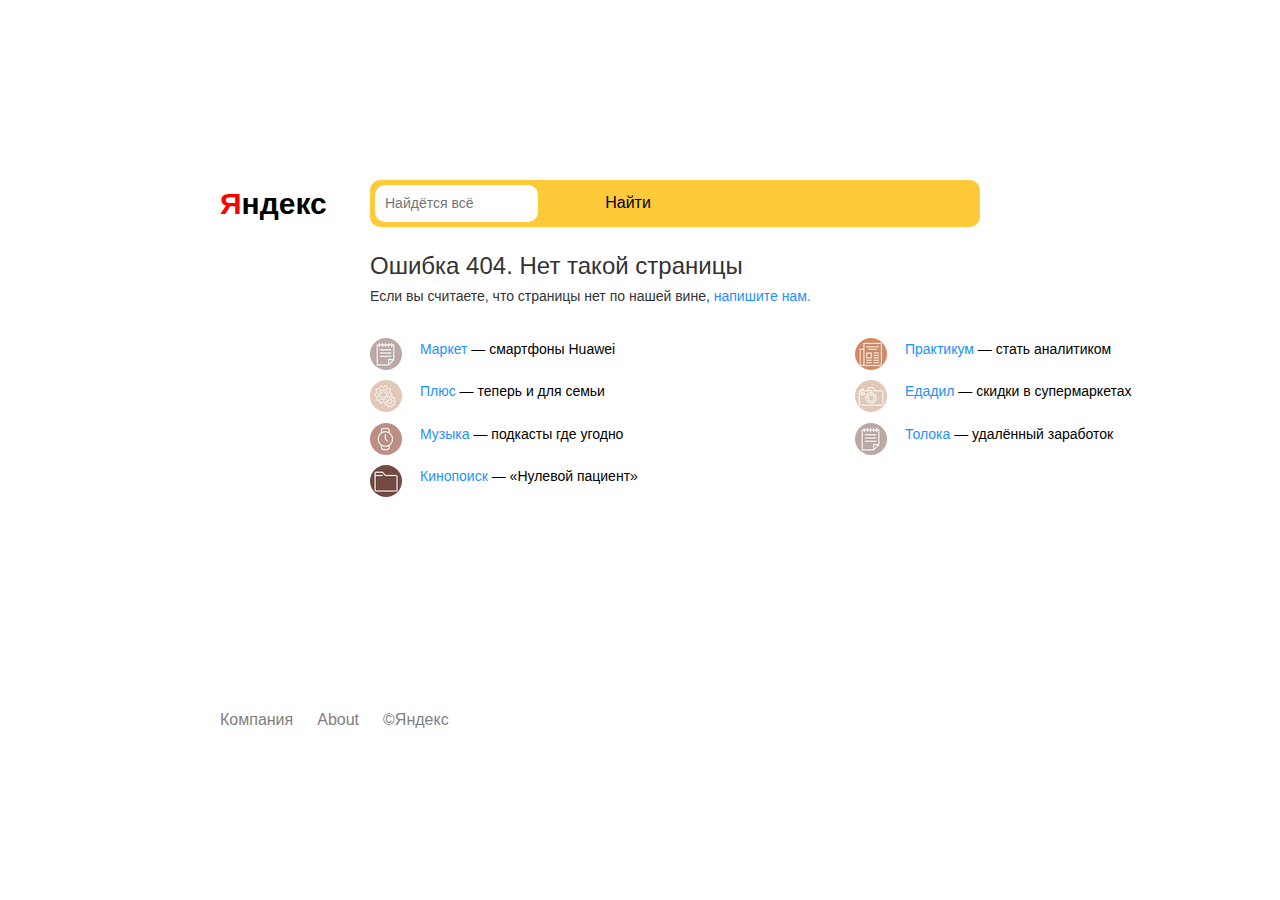
==== index.html @ 076faf09 "first version" ====
<!DOCTYPE html>
<html lang="en">
<head>
    <meta charset="UTF-8">
    <title>Homework</title>
    <link rel="stylesheet" href="style.css">
</head>
<body>

<div class="logo">Яндекс</div>

<div class="container">

    <div class="search__box">
        <label>
            <input class="search__txt" type="text" name="" placeholder="Найдётся всё">
        </label>
        <a class="search__btn" href="/nothing.html">Найти</a>
    </div>

    <p class="p__error">Ошибка 404. Нет такой страницы</p>
    <p>Если вы считаете, что страницы нет по нашей вине, <a href="/nothing.html">напишите нам.</a></p>

    <div class="services">
        <div class="services__item">
            <img class="services__icon" src="images/1.jpg" alt="">
            <p>
                <a href="/nothing.html">Маркет</a> — смартфоны Huawei
            </p>
        </div>
        <div class="services__item">
            <img class="services__icon" src="images/5.jpg" alt="">
            <p>
                <a href="/nothing.html">Практикум</a> — стать аналитиком
            </p>
        </div>
        <div class="services__item">
            <img class="services__icon" src="images/2.jpg" alt="">
            <p>
                <a href="/nothing.html">Плюс</a> — теперь и для семьи
            </p>
        </div>
        <div class="services__item">
            <img class="services__icon" src="images/6.jpg" alt="">
            <p>
                <a href="/nothing.html">Едадил</a> — скидки в супермаркетах
            </p>
        </div>
        <div class="services__item">
            <img class="services__icon" src="images/3.jpg" alt="">
            <p>
                <a href="/nothing.html">Музыка</a> — подкасты где угодно
            </p>
        </div>
        <div class="services__item">
            <img class="services__icon" src="images/1.jpg" alt="">
            <p>
                <a href="/nothing.html">Толока</a> — удалённый заработок
            </p>
        </div>
        <div class="services__item">
            <img class="services__icon" src="images/4.jpg" alt="">
            <p>
                <a href="/nothing.html">Кинопоиск</a> — «Нулевой пациент»
            </p>
        </div>
    </div>
</div>

    <footer class="footer">
        <a class="footer__a" href="/nothing.html">Компания</a>
        <a class="footer__a" href="/nothing.html">About</a>
        <a class="footer__a" href="/nothing.html">©Яндекс</a>
    </footer>

</body>
</html>
---- style.css ----
body {
    margin: 0;
    line-height: 1.6;
    color: #333;
}

p {
    font-family: 'Gill Sans', sans-serif;
    margin: 0;
    padding: 10px 0 -10px 10px;
    font-size: 14px;
}

.p__error {
    padding-top: 20px;
    font-size: 24px;
}

a {
    font-family: 'Gill Sans', sans-serif;
    color: dodgerblue;
    text-decoration: none;
}

a:hover {
    color: darkblue;
}

/* Container */
.container {
    width: 100%;
    max-width: 1200px;
    justify-content: center;
    padding: 180px 20px 20px 370px;
}

.logo {
    position: absolute;
    font-size: 30px;
    font-weight: 700;
    font-family: 'Centuma', sans-serif;
    color: black;
    padding: 180px 20px 0 220px;
}

.logo:first-letter {
    color: red;
}


/* Search */
.search__box {
    position: relative;
    display: flex;
    background: rgb(255, 202, 58);
    border-radius: 10px;
    width: 50%;
    padding: 5px;
}

.search__btn:hover {
    background: rgb(244, 196, 0);
}

.search__btn {
    color: black;
    font-family: 'Gill Sans', sans-serif;
    float: right;
    width: 20%;
    height: 35px;
    border-radius: 10px;
    display: flex;
    justify-content: center;
    align-items: center;
    text-decoration: none;
}

.search__txt {
    border: none;
    border-radius: 10px;
    outline: none;
    float: left;
    padding-left: 10px;
    color: black;
    font-size: 14px;
    transition: 0.4s;
    line-height: 35px;
    width: 78%;
}


/* Services */
.services {
    padding-top: 30px;
    color: black;
    font-family: 'Gill Sans', sans-serif;
    font-size: 14px;
    display: flex;
    flex-wrap: wrap;
}

.services__item {
    width: 33.33333%;
    padding: 0 35px 20px 50px;
    position: relative;
}

.services__icon {
    position: absolute;
    top: 0;
    left: 0;
    z-index: 1;
    border-radius: 50%;
}


/* Footer */
.footer {
    width: 100%;
    max-width: 1200px;
    justify-content: center;
    padding: 180px 20px 20px 0;
    margin-top: auto;
    margin-left: 220px;
    color: gray;
}

.footer__a {
    color: gray;
    padding: 0 20px 20px 0;
}
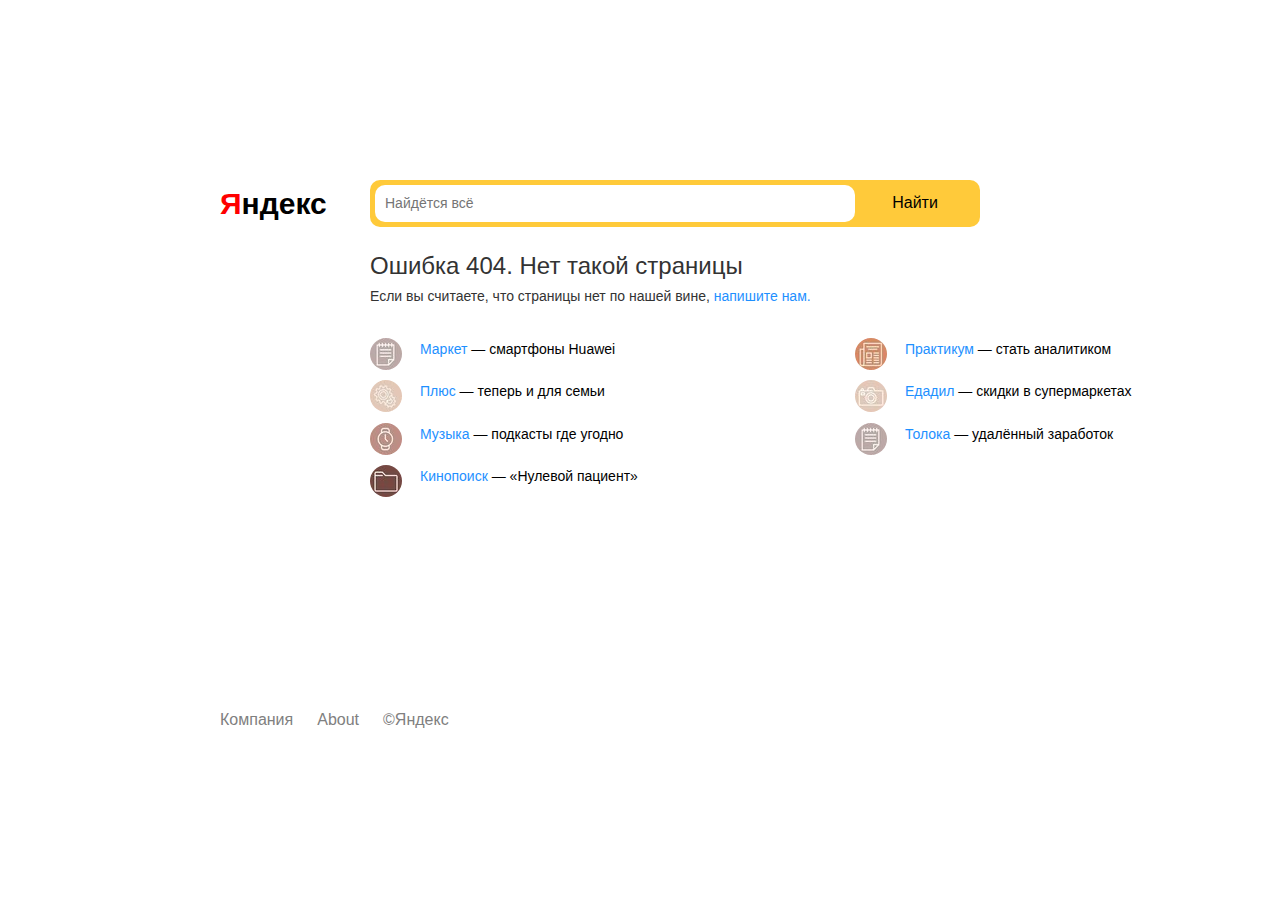
==== commit 019f858d: "second version (new file index.html)" ====
--- a/index.html
+++ b/index.html
@@ -12,9 +12,7 @@
 <div class="container">
 
     <div class="search__box">
-        <label>
-            <input class="search__txt" type="text" name="" placeholder="Найдётся всё">
-        </label>
+        <input class="search__txt" type="text" name="" placeholder="Найдётся всё">
         <a class="search__btn" href="/nothing.html">Найти</a>
     </div>
 
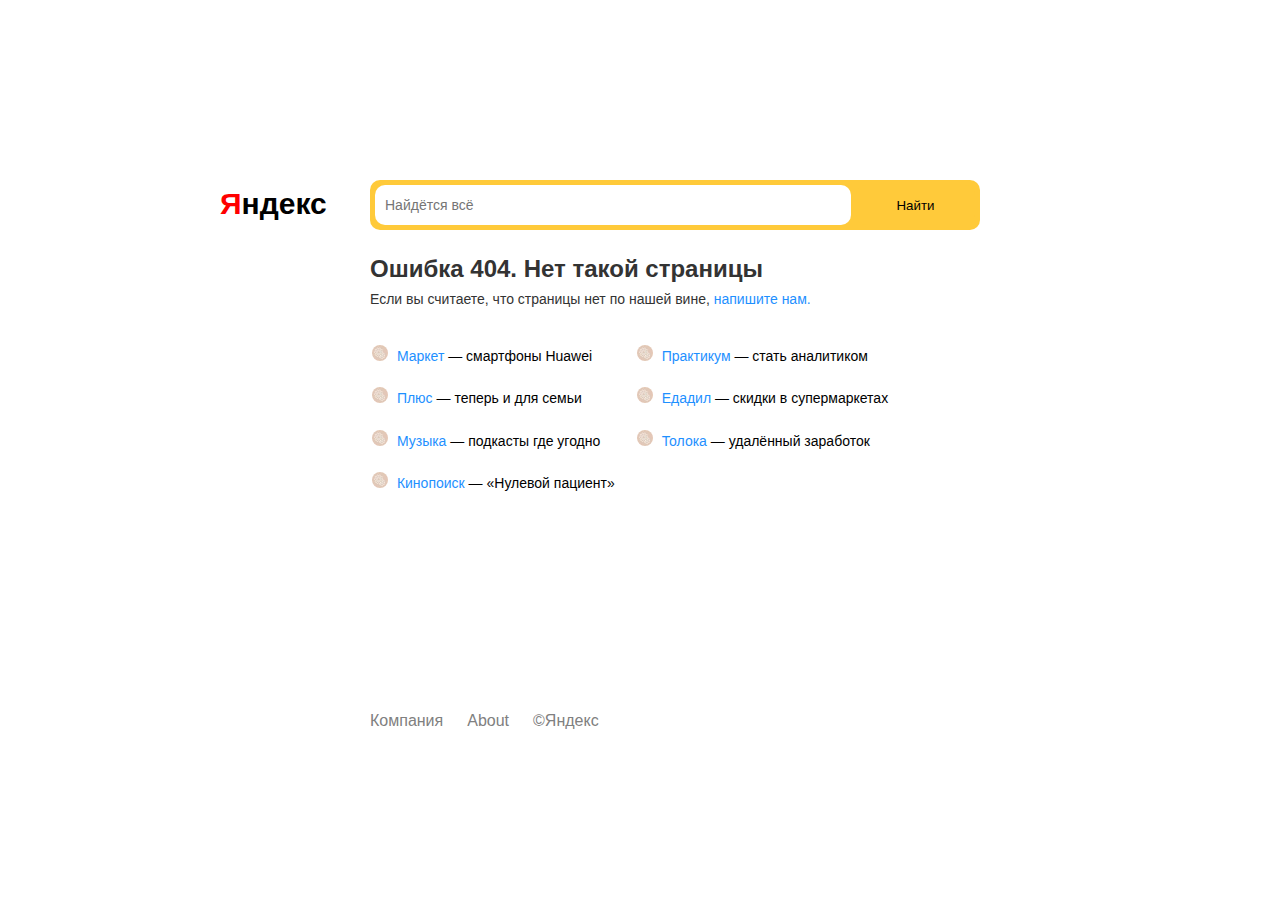
==== commit c033765f: "3rd version (new nothing.html & index.html & style.css)" ====
--- a/index.html
+++ b/index.html
@@ -12,64 +12,54 @@
 <div class="container">
 
     <div class="search__box">
-        <input class="search__txt" type="text" name="" placeholder="Найдётся всё">
-        <a class="search__btn" href="/nothing.html">Найти</a>
+        <input class="search__txt" type="text" name="request" placeholder="Найдётся всё">
+        <button class="search__btn">Найти</button>
     </div>
 
-    <p class="p__error">Ошибка 404. Нет такой страницы</p>
+    <h1 class="p__error">Ошибка 404. Нет такой страницы</h1>
     <p>Если вы считаете, что страницы нет по нашей вине, <a href="/nothing.html">напишите нам.</a></p>
 
-    <div class="services">
-        <div class="services__item">
-            <img class="services__icon" src="images/1.jpg" alt="">
-            <p>
+    <div class="lists">
+        <ul>
+            <li>
+                <span class="lists__img"></span>
                 <a href="/nothing.html">Маркет</a> — смартфоны Huawei
-            </p>
-        </div>
-        <div class="services__item">
-            <img class="services__icon" src="images/5.jpg" alt="">
-            <p>
+            </li>
+            <li>
+                <span class="lists__img"></span>
+                <a href="/nothing.html">Плюс</a> — теперь и для семьи
+            </li>
+            <li>
+                <span class="lists__img"></span>
+                <a href="/nothing.html">Музыка</a> — подкасты где угодно
+
+            </li>
+            <li>
+                <span class="lists__img"></span>
+                <a href="/nothing.html">Кинопоиск</a> — «Нулевой пациент»
+            </li>
+        </ul>
+        <ul>
+            <li>
+                <span class="lists__img"></span>
                 <a href="/nothing.html">Практикум</a> — стать аналитиком
-            </p>
-        </div>
-        <div class="services__item">
-            <img class="services__icon" src="images/2.jpg" alt="">
-            <p>
-                <a href="/nothing.html">Плюс</a> — теперь и для семьи
-            </p>
-        </div>
-        <div class="services__item">
-            <img class="services__icon" src="images/6.jpg" alt="">
-            <p>
+            </li>
+            <li>
+                <span class="lists__img"></span>
                 <a href="/nothing.html">Едадил</a> — скидки в супермаркетах
-            </p>
-        </div>
-        <div class="services__item">
-            <img class="services__icon" src="images/3.jpg" alt="">
-            <p>
-                <a href="/nothing.html">Музыка</a> — подкасты где угодно
-            </p>
-        </div>
-        <div class="services__item">
-            <img class="services__icon" src="images/1.jpg" alt="">
-            <p>
+            </li>
+            <li>
+                <span class="lists__img"></span>
                 <a href="/nothing.html">Толока</a> — удалённый заработок
-            </p>
-        </div>
-        <div class="services__item">
-            <img class="services__icon" src="images/4.jpg" alt="">
-            <p>
-                <a href="/nothing.html">Кинопоиск</a> — «Нулевой пациент»
-            </p>
-        </div>
+            </li>
+        </ul>
     </div>
-</div>
 
     <footer class="footer">
-        <a class="footer__a" href="/nothing.html">Компания</a>
-        <a class="footer__a" href="/nothing.html">About</a>
-        <a class="footer__a" href="/nothing.html">©Яндекс</a>
+        <a class="footer__text" href="/nothing.html">Компания</a>
+        <a class="footer__text" href="/nothing.html">About</a>
+        <a class="footer__text" href="/nothing.html">©Яндекс</a>
     </footer>
-
+</div>
 </body>
 </html>--- a/style.css
+++ b/style.css
@@ -9,6 +9,12 @@
     margin: 0;
     padding: 10px 0 -10px 10px;
     font-size: 14px;
+}
+
+h1 {
+    font-family: 'Gill Sans', sans-serif;
+    margin: 0;
+    padding: 10px 0 -10px 10px;
 }
 
 .p__error {
@@ -58,22 +64,26 @@
     padding: 5px;
 }
 
-.search__btn:hover {
-    background: rgb(244, 196, 0);
-}
-
 .search__btn {
+    margin-left: 5px;
     color: black;
     font-family: 'Gill Sans', sans-serif;
     float: right;
     width: 20%;
-    height: 35px;
+    height: 40px;
     border-radius: 10px;
     display: flex;
+    background: rgb(255, 202, 58);
     justify-content: center;
     align-items: center;
+    border-style: none;
     text-decoration: none;
 }
+
+.search__btn:hover {
+    background: #f5c400;
+}
+
 
 .search__txt {
     border: none;
@@ -89,28 +99,37 @@
 }
 
 
-/* Services */
-.services {
-    padding-top: 30px;
+/* List */
+.lists {
+    display: flex;
+    flex-direction: row;
+}
+
+ul {
+    list-style-type: none;
+    margin-left: -50px;
     color: black;
     font-family: 'Gill Sans', sans-serif;
     font-size: 14px;
-    display: flex;
-    flex-wrap: wrap;
 }
 
-.services__item {
-    width: 33.33333%;
-    padding: 0 35px 20px 50px;
-    position: relative;
+li {
+    margin: 20px 20px 20px 10px;
 }
 
-.services__icon {
-    position: absolute;
+.lists__img {
+    display: inline-block;
+    width: 16px;
+    height: 16px;
+    margin: 0 5px 0 2px;
     top: 0;
     left: 0;
     z-index: 1;
     border-radius: 50%;
+    background-image: url("images/2.jpg");
+    background-repeat: no-repeat;
+    background-position: center;
+    background-size: contain;
 }
 
 
@@ -121,11 +140,10 @@
     justify-content: center;
     padding: 180px 20px 20px 0;
     margin-top: auto;
-    margin-left: 220px;
     color: gray;
 }
 
-.footer__a {
+.footer__text {
     color: gray;
     padding: 0 20px 20px 0;
 }